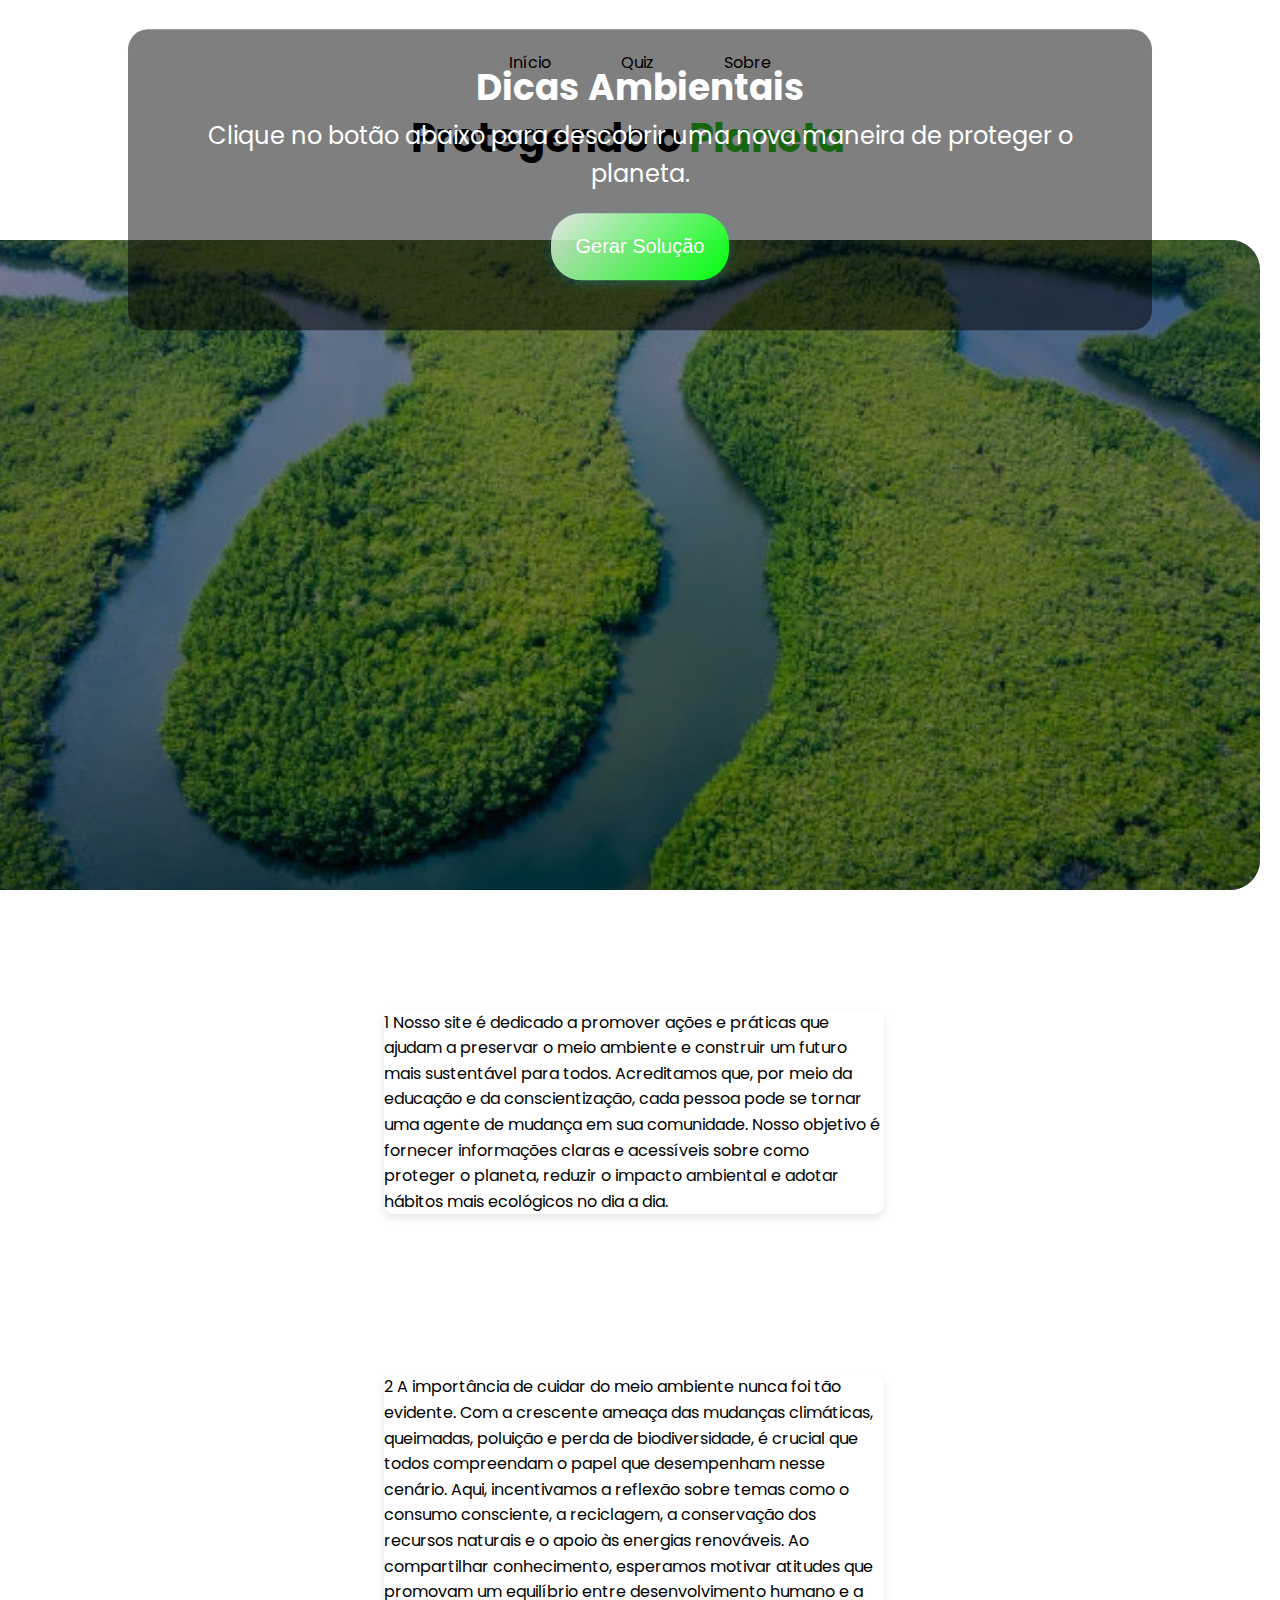
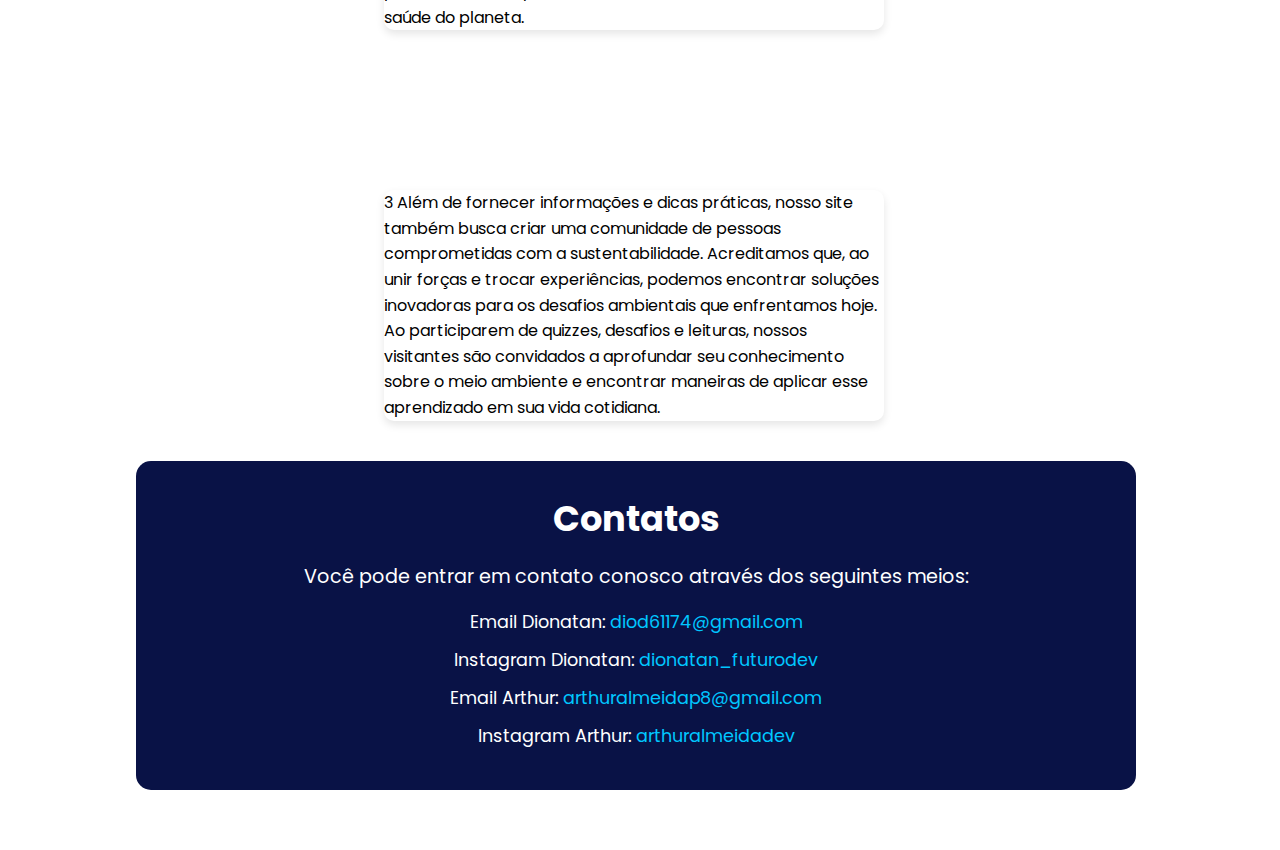
==== index.html @ a245bfe0 "1000 commit" ====
<!DOCTYPE html>
<html lang="pt-BR">
<head>
    <meta charset="UTF-8">
    <meta name="viewport" content="width=device-width, initial-scale=1.0">
    <title>Gerador - Ambientalismo</title>
    <link rel="preconnect" href="https://fonts.googleapis.com">
<link rel="preconnect" href="https://fonts.gstatic.com" crossorigin>
<link href="https://fonts.googleapis.com/css2?family=Poppins:ital,wght@0,100;0,200;0,300;0,400;0,500;0,600;0,700;0,800;0,900;1,100;1,200;1,300;1,400;1,500;1,600;1,700;1,800;1,900&display=swap" rel="stylesheet">
<link rel="preconnect" href="https://fonts.googleapis.com">
<link rel="preconnect" href="https://fonts.gstatic.com" crossorigin>
<link href="https://fonts.googleapis.com/css2?family=Montserrat:ital,wght@0,100..900;1,100..900&display=swap" rel="stylesheet">    
<link rel="stylesheet" href="styles.css">
    
</head>
<body>
   
   
 

    <header>

    

        <nav class="navbar">
            <ul class="nav-list">
                <li><a href="#" class="nav-link" data-target="home">Início</a></li>
                <li><a href="#" class="nav-link" data-target="quiz">Quiz</a></li> <!-- Corrigido para "quiz" -->
                <li><a href="#" class="nav-link" id="about-link" data-target="about">Sobre</a></li>
            </ul>
        </nav>
        
        <div class="header-content">
            <h1>Protegendo o <span class="destaque">Planeta</span></h1>
            <p>
              
            </p>
        </div>
    </header>

    <main>
       
        <div class="img1">
            <img src="assets/vista-aerea-do-rio-amazonas-o-rio-mais-extenso-do-mundo.webp" alt="">
        </div>

        <section id="tip-generator" class="section">
            <div class="container">
                <h2>Dicas Ambientais</h2>
                <p>Clique no botão abaixo para descobrir uma nova maneira de proteger o planeta.</p>
                <button id="generate-tip">Gerar Solução</button>
                <p id="tip"></p>
               
                
            </div>
        </section>
        

        <div class="tex-1">
            <p>
              1  Nosso site é dedicado a promover ações e práticas que ajudam a preservar o meio ambiente e construir um futuro mais sustentável para todos. Acreditamos que, por meio da educação e da conscientização, cada pessoa pode se tornar uma agente de mudança em sua comunidade. Nosso objetivo é fornecer informações claras e acessíveis sobre como proteger o planeta, reduzir o impacto ambiental e adotar hábitos mais ecológicos no dia a dia.
            </p>
        </div>

        <div class="tex-2">
            <p>
              2  A importância de cuidar do meio ambiente nunca foi tão evidente. Com a crescente ameaça das mudanças climáticas, queimadas, poluição e perda de biodiversidade, é crucial que todos compreendam o papel que desempenham nesse cenário. Aqui, incentivamos a reflexão sobre temas como o consumo consciente, a reciclagem, a conservação dos recursos naturais e o apoio às energias renováveis. Ao compartilhar conhecimento, esperamos motivar atitudes que promovam um equilíbrio entre desenvolvimento humano e a saúde do planeta.
            </p>
        </div>

        <div class="tex-3">
            <p>
              3  Além de fornecer informações e dicas práticas, nosso site também busca criar uma comunidade de pessoas comprometidas com a sustentabilidade. Acreditamos que, ao unir forças e trocar experiências, podemos encontrar soluções inovadoras para os desafios ambientais que enfrentamos hoje. Ao participarem de quizzes, desafios e leituras, nossos visitantes são convidados a aprofundar seu conhecimento sobre o meio ambiente e encontrar maneiras de aplicar esse aprendizado em sua vida cotidiana.
            </p>
        </div>

        <div class="tex-4">
            <p></p>
        </div>

        <section id="contact" class="section">
            <div class="container">
                <h2>Contatos</h2>
                <p>Você pode entrar em contato conosco através dos seguintes meios:</p>
                <ul class="contact-list">
                    <li>Email Dionatan: <a href="mailto:diod61174@gmail.com">diod61174@gmail.com</a></li>
                    <li>Instagram Dionatan: <a href="https://www.instagram.com/dionatan_futurodev" target="_blank">dionatan_futurodev</a></li>
                    <li>Email Arthur: <a href="mailto:arthuralmeidap8@gmail.com">arthuralmeidap8@gmail.com</a></li>
                    <li>Instagram Arthur: <a href="https://www.instagram.com/arthuralmeidadev" target="_blank">arthuralmeidadev</a></li>
                </ul>
            </div>
        </section>
    </main>

    <footer>
        
    </footer>

    <script src="script.js"></script>
</body>
</html>
---- styles.css ----
/* Reset básico */
* {
    margin: 0;
    padding: 0;
    box-sizing: border-box;
}

html {
    scroll-behavior: smooth;
}

body {
    font-family: 'Poppins', sans-serif;
    background-color: white;
    color: #000000;
    min-height: 100vh;
    display: flex;
    flex-direction: column;
    align-items: center;
    padding: 20px;
    line-height: 1.6;
}

/* Cabeçalho */
header {
    width: 100%;
    text-align: center;
    padding: 30px;
    border-radius: 15px;
    margin-bottom: 30px;
    animation: fadeIn 1s ease-in-out;
}

.destaque {
    color: rgb(46, 204, 31); /* Muda a cor da palavra para verde */
}

header h1 {
    font-size: 2.5em; /* Tamanho ajustado para melhor hierarquia */
    color: inherit;
    margin-bottom: 10px;
    font-weight: bold;
}

header p {
    font-size: 1.2em; /* Leve aumento no tamanho da fonte */
    width: 450px;
    margin: 0 auto;
    color: inherit;
}

/* Menu de navegação */
nav ul {
    list-style: none;
    display: flex;
    justify-content: center;
    padding: 0;
    margin-bottom: 30px;
}

nav ul li {
    margin: 0 15px; /* Ajustar o espaçamento entre os itens */
    transition: transform 0.3s ease; /* Transição suave para o movimento */
}

nav ul li:hover {
    transform: translateY(-5px); /* Move o item 5px para cima ao passar o mouse */
}

nav ul li a {
    text-decoration: none;
    color: inherit;
    font-size: 16px;
    padding: 10px 20px;
    border-radius: 25px;
    transition: background 0.3s ease, color 0.3s ease; /* Transição suave para cor de fundo e texto */
}

nav ul li a:hover {
    background-color: rgba(255, 255, 255, 0.3);
    color: #000; /* Melhor contraste no hover */
}

/* Seção de dicas */
main {
    max-width: 800px;
    width: 100%;
    margin: 0 auto;
}

.header-content h1 {
    position: relative;
    top: 1%;
    left: -1%;
}

#tip-generator {
    position: absolute; /* Posiciona o gerador de dicas sobre a imagem */
    z-index: 2; /* Certifica-se de que esteja acima da imagem */
    top: 55%; /* Ajuste conforme necessário */
    left: 909px; /* Alinha horizontalmente com a transformação */
    transform: translate(-50%, -50%); /* Centraliza perfeitamente o conteúdo */
    text-align: center;
    padding: 30px;
    border-radius: 20px;
    font-size: 24px;
    width: 500px;
    color: rgb(255, 255, 255);
    background-color: rgba(0, 0, 0, 0.5); /* Preto com 50% de transparência */
}


#generate-tip {
    background: linear-gradient(135deg, #ffffffcb, #00ff0d); /* Gradiente sutil */
    color: #ffffff;
    border: none;
    padding: 22px 25px;
    font-size: 20px;
    cursor: pointer;
    border-radius: 30px;
    transition: background 0.3s ease, transform 0.2s ease;
    box-shadow: 0 4px 12px rgba(0, 198, 255, 0.2);
    outline: none;
    margin-top: 20px;
}

#generate-tip:hover {
    background: linear-gradient(135deg, #ffffff, #00ff0d); /* Alterar gradiente no hover */
    transform: scale(1.02);
    box-shadow: 0 6px 16px rgba(0, 198, 255, 0.3);
}

#generate-tip:active {
    transform: scale(0.98);
}

#tip {
    margin-top: 20px;
    font-size: 1.4em;
    color: inherit;
    font-style: italic;
}

/* Seção Sobre Nós */
#about {
    border-radius: 15px;
    padding: 30px;
    text-align: center;
    backdrop-filter: blur(6px);
    margin-top: 40px;
    animation: fadeIn 2s ease-in-out;
    width: 90%;
    max-width: 800px;
}

#about h2 {
    font-size: 2.2em; /* Tamanho ajustado para melhor hierarquia */
    color: inherit;
    margin-bottom: 15px;
}

#about p {
    font-size: 1.2em; /* Leve aumento no tamanho da fonte */
    color: inherit;
}

/* Seção Contatos */
#contact {
    border-radius: 15px;
    padding: 30px;
    text-align: center;
    backdrop-filter: blur(6px);
    margin-top: 40px;
    animation: fadeIn 2s ease-in-out;
    width: 1300px;
    max-width: 1000px;
    position: relative;
    left: -13%;
    background-color: #091246;
    color: white;
}

#contact h2 {
    font-size: 2.2em; /* Tamanho ajustado para melhor hierarquia */
    color: inherit;
    margin-bottom: 15px;
}

#contact p {
    font-size: 1.2em; /* Leve aumento no tamanho da fonte */
    color: inherit;
    margin-bottom: 15px;
}

#contact ul {
    list-style: none;
    padding: 0;
}

#contact ul li {
    font-size: 1.1em; /* Ajustado para melhor legibilidade */
    margin-bottom: 10px;
}

#contact a {
    color: #00c6ff;
    text-decoration: none;
}

#contact a:hover {
    text-decoration: underline;
}

#scroll-to-contact {
    background: linear-gradient(135deg, #ffffff, #00ff0d); /* Gradiente sutil */
    color: #ffffff;
    border: none;
    padding: 12px 25px;
    font-size: 16px;
    cursor: pointer;
    border-radius: 30px;
    transition: background 0.3s ease, transform 0.1s ease;
    box-shadow: 0 4px 12px rgba(0, 198, 255, 0.2);
    outline: none;
    margin-top: 20px;
}

#scroll-to-contact:hover {
    background: linear-gradient(135deg, #ffffff, #81c784);
    transform: scale(1.02);
    box-shadow: 0 6px 16px rgba(0, 198, 255, 0.3);
}

#scroll-to-contact:active {
    transform: scale(0.98);
}

footer {
    text-align: center;
    margin-top: 40px;
    font-size: 14px;
    color: #ffffff;
}

/* Animação de fade-in */
@keyframes fadeIn {
    from {
        opacity: 0;
        transform: translateY(10px);
    }
    to {
        opacity: 1;
        transform: translateY(0);
    }
}

/* Animação de Slide In */
@keyframes slideIn {
    from {
        transform: translateY(50px);
        opacity: 0;
    }
    to {
        transform: translateY(0);
        opacity: 0.7;
    }
}

.img1 {
    background-color: #000; /* Fundo preto por trás da imagem */
    position: relative; /* Necessário para que o ::after funcione corretamente */
    width: 1300px;
    height: 650px; /* Define a altura do contêiner para corresponder à imagem */
    left: -35%;
    border-radius: 30px;
}

.img1::after {
    z-index: 1; /* Define que o ::after estará acima da imagem */
    content: '';
    position: relative; /* Permite o posicionamento do ::after */
    top: 0;
    left: 0;
    right: 0;
    bottom: 0;
    background-color: rgba(0, 0, 0, 0.5); /* Adiciona um overlay com opacidade para escurecer a imagem */
    pointer-events: none; /* Evita que o overlay bloqueie interações */
    border-radius: 30px;
}

.img1 > img {
    z-index: 0; /* A imagem ficará atrás do conteúdo posicionado acima */
    width: 100%;
    height: 100%;
    object-fit: cover; /* Garante que a imagem preencha o contêiner sem distorcer */
    position: absolute; /* Para manter a imagem posicionada corretamente */
    top: 0;
    left: 0;
    background-color: #000;
    opacity: .57; /* Controla a opacidade da imagem */
    transition: background .3s, border-radius .3s, opacity .3s;
    border-radius: 30px;
}




.tex-1, .tex-2, .tex-3 {
    width: 100%;
    max-width: 500px;
    box-shadow: 0px 4px 8px rgba(0, 0, 0, 0.1); /* Adiciona a sombra */
    border-radius: 10px; /* Arredonda as bordas */
    transition: transform 0.3s ease; /* Adiciona uma transição suave ao redimensionamento */
    margin-top: 20px;
}

.tex-1 {
    margin-left: 18%;
    margin-top: 15%;
}

.tex-2 {
    margin-left: 18%;
    margin-top: 20%;
}

.tex-3 {
    margin-left: 18%;
    margin-top: 20%;
}

/* Animação ao passar o mouse */
.tex-1:hover, .tex-2:hover, .tex-3:hover {
    transform: scale(1.1); /* Aumenta o tamanho para 110% quando o mouse estiver sobre a div */
}

/* Logo */
.logo-png {
    position: absolute;
    top: 20px;
    left: 20px;
}

.logo-png img {
    width: 90px;
    cursor: pointer;
}

.logo-h1 {
    position: absolute;
    top: 20px;
    left: 120px;
}

.entrar-registrar {
    display: flex;
    position: absolute;
    top: 20px;
    right: 20px;
}

.Entrar, #Entrar, #Registrar {
    border: none;
    border-radius: 10px;
    padding: 0.5rem;
    width: 100px;
    cursor: pointer;
    transition: 0.5s ease-in-out;
    color: white;
}

#Entrar {
    background-color: #25e20c; 
}

#Entrar:hover {
    background-color: #00ff40; 
}

#Registrar {
    background-color: rgb(37, 226, 12);
}

#Registrar:hover {
    background-color: #00ff40; 
}

/* Media Queries */

@media screen and (max-width: 1279px) {

    #tip-generator {
        position: absolute; /* Posiciona o gerador de dicas sobre a imagem */
        z-index: 2; /* Certifica-se de que esteja acima da imagem */
        top: 65%; /* Centraliza verticalmente */
        left: 50%; /* Centraliza horizontalmente */
        transform: translate(-50%, -50%); /* Centraliza perfeitamente o conteúdo */
        text-align: center;
        padding: 30px;
        border-radius: 20px;
        font-size: 24px;
        width: 500px;
        color: rgb(255, 255, 255);
    }

}

@media screen and (max-width: 1440px) {
    #tip-generator {
        font-size: 1.5em;
        width: 80%;
        left: 50%;
        top: 20%;
    }
}


/* Para dispositivos com largura de até 1024px */
@media screen and (max-width: 1024px) {
    header h1 {
        font-size: 2.2em;
    }

    header p {
        font-size: 1em;
        width: 80%;
    }

    .header-content h1 {
        left: -1%;
    }

    #tip-generator {
        font-size: 1.5em;
        width: 80%;
        left: -2%;
        top: 20%;
    }

    #about, #contact {
        width: 90%;
    }

    .img1 > img {
        max-width: 800px;
    }

    .tex-1, .tex-2, .tex-3 {
        width: 100%;
        max-width: 500px;
        box-shadow: 0px 4px 8px rgba(0, 0, 0, 0.1); /* Adiciona a sombra */
        border-radius: 10px; /* Arredonda as bordas */
        transition: transform 0.3s ease; /* Adiciona uma transição suave ao redimensionamento */
        margin-top: 20px;
    }
    
    .tex-1 {
        margin-left: 20%;
        margin-top: 5%;
    }
    
    .tex-2 {
        margin-left: 20%;
        margin-top: 20%;
    }
    
    .tex-3 {
        margin-left: 20%;
        margin-top: 20%;
    }
}

/* Para dispositivos com largura de até 768px */
@media screen and (max-width: 768px) {
    header h1 {
        font-size: 1.8em;
    }

    header p {
        font-size: 0.9em;
        width: 90%;
    }

    #tip-generator {
        font-size: 1.4em;
        width: 90%;
        left: 5%;
        top: 15%;
    }

    #contact {
        width: 90%;
    }

    .img1 > img {
        max-width: 600px;
    }

    .tex-1, .tex-2, .tex-3 {
        width: 90%;
        max-width: 300px;
    }

    .logo-png, .logo-h1, .entrar-registrar {
        top: 10px;
        left: 10px;
        right: 10px;
    }
}

/* Para dispositivos com largura de até 480px */
@media screen and (max-width: 480px) {
    header {
        position: relative;
        left: 25%;
    }
    
    header h1 {
        font-size: 1.6em;
    }

    header p {
        font-size: 0.8em;
        width: 100%;
    }

    #tip-generator {
        font-size: 1.0em;
        width: 100%;
        left: 68%;
        top: 90%;
    }

    .tex-1 {
        margin-left: 25%;
        margin-top: 5%;
    }
    
    .tex-2 {
        margin-left: 25%;
        margin-top: 20%;
    }
    
    .tex-3 {
        margin-left: 25%;
        margin-top: 20%;
    }

    #contact {
        position: relative;
        left: 15%;
        width: 90%;
    }

    .img1 {
        background-color: #000; /* Fundo preto por trás da imagem */
        position: relative; /* Necessário para que o ::after funcione corretamente */
        width: 10000px;
        height: 350px; /* Define a altura do contêiner para corresponder à imagem */
        left: -8%;
    }
    
    .img1::after {
        z-index: 1; /* Define que o ::after estará acima da imagem */
        content: '';
        position: relative; /* Permite o posicionamento do ::after */
        top: 0;
        left: 0;
        right: 0;
        bottom: 0;
        background-color: rgba(0, 0, 0, 0.5); /* Adiciona um overlay com opacidade para escurecer a imagem */
        pointer-events: none; /* Evita que o overlay bloqueie interações */
    }
    
    .img1 > img {
        z-index: 0; /* A imagem ficará atrás do conteúdo posicionado acima */
        width: 1350%;
        height: 100%;
        object-fit: cover; /* Garante que a imagem preencha o contêiner sem distorcer */
        position: absolute; /* Para manter a imagem posicionada corretamente */
        top: 0;
        left: 0;
        background-color: #000;
        opacity: .57; /* Controla a opacidade da imagem */
        transition: background .3s, border-radius .3s, opacity .3s;
    }

    #contact {
        width: 100%;
    }

    .img1 > img {
        max-width: 400px;
    }

    .tex-1, .tex-2, .tex-3 {
        width: 100%;
        max-width: 250px;
    }

    .logo-png img {
        width: 60px;
    }

    .logo-h1 {
        left: 80px;
    }

    .entrar-registrar {
        width: 50px;
    }
}


@media screen and (max-width: 320px) {
    .img1 > img {
        z-index: 0; /* A imagem ficará atrás do conteúdo posicionado acima */
        width: 130%; /* Faz com que a imagem preencha 100% da largura do contêiner */
        height: 100%;
        object-fit: cover; /* Garante que a imagem preencha o contêiner sem distorcer */
        position: absolute; /* Para manter a imagem posicionada corretamente */
        top: 0;
        left: -5;
        background-color: #000;
        opacity: .57; /* Controla a opacidade da imagem */
        transition: background .3s, border-radius .3s, opacity .3s;
    }

    .img1 {
        background-color: #000; /* Fundo preto por trás da imagem */
        position: relative; /* Necessário para que o ::after funcione corretamente */
        width: 145%; /* Faz com que o contêiner da imagem preencha 100% da largura da tela */
        height: 350px; /* Define a altura do contêiner */
        left: -5; /* Certifica-se de que o contêiner esteja centralizado */
    }

header {
    left: 14%;
}

#tip-generator {
    font-size: 1.0em;
    width: 80%;
    left: 60%;
    top: 90%;
}

.tex-1 {
    margin-left: 20%;
    margin-top: 5%;
}

.tex-2 {
    margin-left: 20%;
    margin-top: 20%;
}

.tex-3 {
    margin-left: 20%;
    margin-top: 20%;
}

}
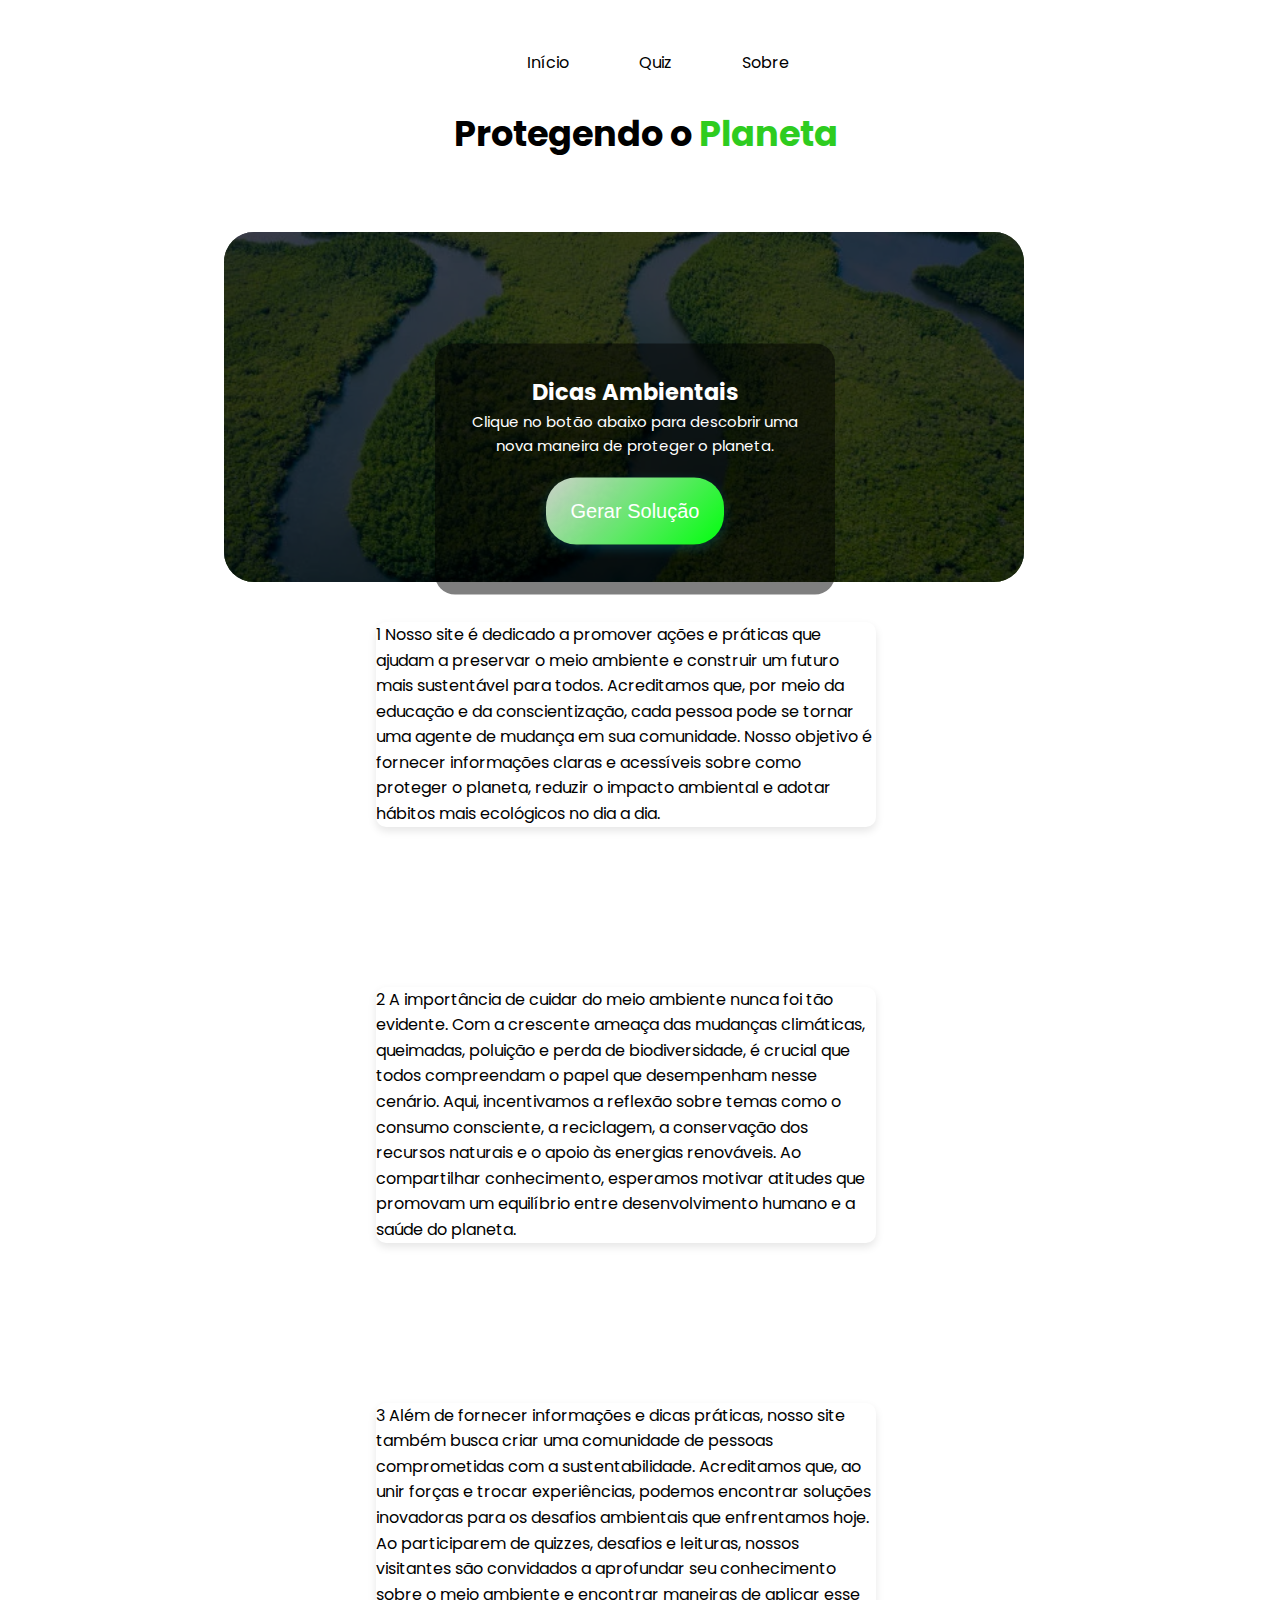
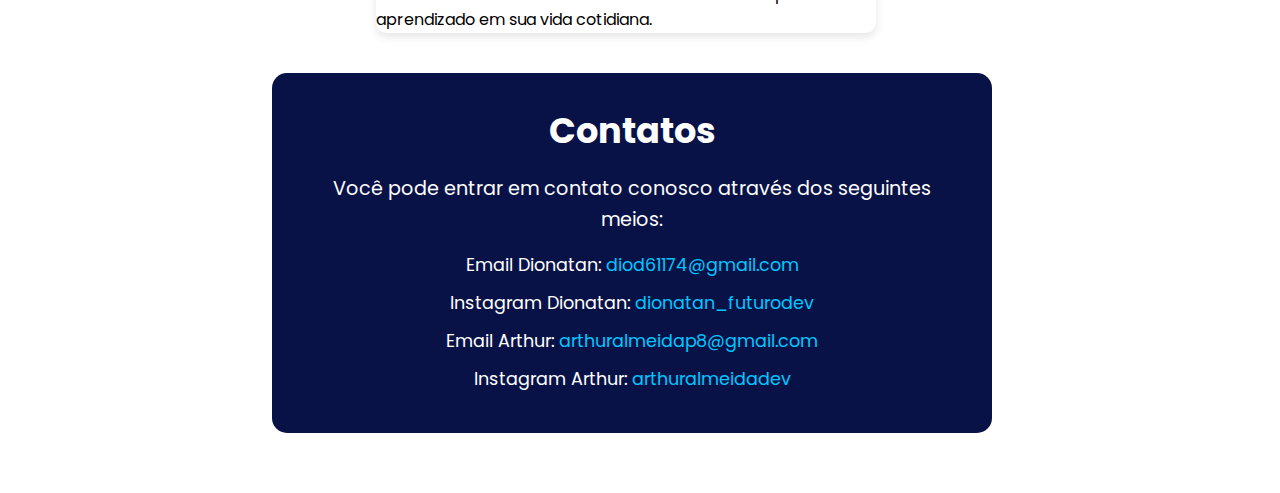
==== commit 8b2c2fd8: "dahgdsagcascasca" ====
--- a/index.html
+++ b/index.html
@@ -6,6 +6,7 @@
     <title>Gerador - Ambientalismo</title>
     <link rel="preconnect" href="https://fonts.googleapis.com">
 <link rel="preconnect" href="https://fonts.gstatic.com" crossorigin>
+<link rel="shortcut icon" href="https://www.remove.bg/pt-br/upload" type="image/x-icon">
 <link href="https://fonts.googleapis.com/css2?family=Poppins:ital,wght@0,100;0,200;0,300;0,400;0,500;0,600;0,700;0,800;0,900;1,100;1,200;1,300;1,400;1,500;1,600;1,700;1,800;1,900&display=swap" rel="stylesheet">
 <link rel="preconnect" href="https://fonts.googleapis.com">
 <link rel="preconnect" href="https://fonts.gstatic.com" crossorigin>
--- a/styles.css
+++ b/styles.css
@@ -23,6 +23,13 @@
     line-height: 1.6;
 }
 
+.navbar {
+    position: relative;
+    left: -1%;
+}
+
+
+
 /* Cabeçalho */
 header {
     width: 100%;
@@ -99,8 +106,8 @@
 #tip-generator {
     position: absolute; /* Posiciona o gerador de dicas sobre a imagem */
     z-index: 2; /* Certifica-se de que esteja acima da imagem */
-    top: 55%; /* Ajuste conforme necessário */
-    left: 909px; /* Alinha horizontalmente com a transformação */
+    margin-top: 5%; /* Ajuste conforme necessário */
+    margin-left: -5px; /* Alinha horizontalmente com a transformação */
     transform: translate(-50%, -50%); /* Centraliza perfeitamente o conteúdo */
     text-align: center;
     padding: 30px;
@@ -174,10 +181,10 @@
     backdrop-filter: blur(6px);
     margin-top: 40px;
     animation: fadeIn 2s ease-in-out;
-    width: 1300px;
+    width: 1200px;
     max-width: 1000px;
     position: relative;
-    left: -13%;
+    margin-left: -1%;
     background-color: #091246;
     color: white;
 }
@@ -273,7 +280,7 @@
     position: relative; /* Necessário para que o ::after funcione corretamente */
     width: 1300px;
     height: 650px; /* Define a altura do contêiner para corresponder à imagem */
-    left: -35%;
+    margin-left: -2%;
     border-radius: 30px;
 }
 
@@ -304,8 +311,10 @@
     border-radius: 30px;
 }
 
-
-
+.header-content {
+    position: relative;
+    left: -1%;
+}
 
 .tex-1, .tex-2, .tex-3 {
     width: 100%;
@@ -317,17 +326,20 @@
 }
 
 .tex-1 {
-    margin-left: 18%;
+    position: relative;
     margin-top: 15%;
+    left: -2%;
 }
 
 .tex-2 {
-    margin-left: 18%;
+    position: relative;
+    left: -2%;
     margin-top: 20%;
 }
 
 .tex-3 {
-    margin-left: 18%;
+    position: relative;
+    left: -2%;
     margin-top: 20%;
 }
 
@@ -336,23 +348,7 @@
     transform: scale(1.1); /* Aumenta o tamanho para 110% quando o mouse estiver sobre a div */
 }
 
-/* Logo */
-.logo-png {
-    position: absolute;
-    top: 20px;
-    left: 20px;
-}
-
-.logo-png img {
-    width: 90px;
-    cursor: pointer;
-}
-
-.logo-h1 {
-    position: absolute;
-    top: 20px;
-    left: 120px;
-}
+
 
 .entrar-registrar {
     display: flex;
@@ -389,36 +385,600 @@
 
 /* Media Queries */
 
-@media screen and (max-width: 1279px) {
-
+@media screen and (max-width: 2560px) {
+    .nav-list {
+        position: relative;
+        left: 3%;
+      }
+    
+      .header-content h1 {
+        position: relative;
+        left: 3%;
+      }
+    
+      #tip-generator {
+        position: absolute;
+        left: 52%;
+        top: 34%;
+        font-size: 1.0rem;
+        width: 350px;
+      }
+    
+      .tex-1, .tex-2, .tex-3 {
+        width: 100%;
+        max-width: 500px;
+        box-shadow: 0px 4px 8px rgba(0, 0, 0, 0.1);
+        border-radius: 10px;
+        transition: transform 0.3s ease;
+        margin-top: 20px;
+      }
+    
+      .tex-1 {
+        margin-left: 25%;
+        margin-top: 5%;
+      }
+    
+      .tex-2 {
+        margin-left: 25%;
+        margin-top: 20%;
+      }
+    
+      .tex-3 {
+        margin-left: 25%;
+        margin-top: 20%;
+      }
+    
+      .img1 {
+        background-color: #000;
+        position: relative;
+        width: 88%;
+        height: 350px;
+        left: 12%;
+      }
+    
+      .img1::after {
+        z-index: 1;
+        content: '';
+        position: absolute;
+        top: 0;
+        left: 0;
+        right: 0;
+        bottom: 0;
+        background-color: rgba(0, 0, 0, 0.5);
+        pointer-events: none;
+      }
+    
+      .img1 > img {
+        z-index: 0;
+        width: 100%;
+        height: 100%;
+        object-fit: cover;
+        position: absolute;
+        top: 0;
+        left: 0;
+        opacity: 0.57;
+        transition: background 0.3s, border-radius 0.3s, opacity 0.3s;
+      }
+    
+      #contact {
+        border-radius: 15px;
+        padding: 30px;
+        text-align: center;
+        backdrop-filter: blur(6px);
+        margin-top: 40px;
+        animation: fadeIn 2s ease-in-out;
+        width: 520px;
+        max-width: 1000px;
+        position: relative;
+        left: 24%;
+        background-color: #091246;
+        color: white;
+      }
+}
+
+
+
+
+
+@media screen and (max-width: 1600px) {
+    .nav-list {
+      position: relative;
+      left: 3%;
+    }
+  
+    .header-content h1 {
+      position: relative;
+      left: 3%;
+    }
+  
     #tip-generator {
-        position: absolute; /* Posiciona o gerador de dicas sobre a imagem */
-        z-index: 2; /* Certifica-se de que esteja acima da imagem */
-        top: 65%; /* Centraliza verticalmente */
-        left: 50%; /* Centraliza horizontalmente */
-        transform: translate(-50%, -50%); /* Centraliza perfeitamente o conteúdo */
-        text-align: center;
-        padding: 30px;
-        border-radius: 20px;
-        font-size: 24px;
-        width: 500px;
-        color: rgb(255, 255, 255);
-    }
-
+      position: absolute;
+      left: 47%;
+      top: 30%;
+      font-size: 1.0rem;
+      width: 350px;
+    }
+  
+    .tex-1, .tex-2, .tex-3 {
+      width: 100%;
+      max-width: 500px;
+      box-shadow: 0px 4px 8px rgba(0, 0, 0, 0.1);
+      border-radius: 10px;
+      transition: transform 0.3s ease;
+      margin-top: 20px;
+    }
+  
+    .tex-1 {
+      margin-left: 28%;
+      margin-top: 5%;
+    }
+  
+    .tex-2 {
+      margin-left: 28%;
+      margin-top: 20%;
+    }
+  
+    .tex-3 {
+      margin-left: 28%;
+      margin-top: 20%;
+    }
+  
+    .img1 {
+      background-color: #000;
+      position: relative;
+      width: 88%;
+      height: 350px;
+      left: 4%;
+    }
+  
+    .img1::after {
+      z-index: 1;
+      content: '';
+      position: absolute;
+      top: 0;
+      left: 0;
+      right: 0;
+      bottom: 0;
+      background-color: rgba(0, 0, 0, 0.5);
+      pointer-events: none;
+    }
+  
+    .img1 > img {
+      z-index: 0;
+      width: 120%;
+      height: 100%;
+      object-fit: cover;
+      position: absolute;
+      top: 0;
+      left: 0;
+      opacity: 0.57;
+      transition: background 0.3s, border-radius 0.3s, opacity 0.3s;
+    }
+  
+    #contact {
+      border-radius: 15px;
+      padding: 30px;
+      text-align: center;
+      backdrop-filter: blur(6px);
+      margin-top: 40px;
+      animation: fadeIn 2s ease-in-out;
+      width: 500px;
+      max-width: 1000px;
+      position: relative;
+      left: 13%;
+      background-color: #091246;
+      color: white;
+    }
 }
 
 @media screen and (max-width: 1440px) {
-    #tip-generator {
-        font-size: 1.5em;
-        width: 80%;
-        left: 50%;
-        top: 20%;
-    }
-}
-
+    .nav-list {
+        margin-left: -1%;
+        }
+    
+        /* Ajuste para o header */
+        header h1 {
+            font-size: 2.2em;
+        }
+    
+        header p {
+            font-size: 1em;
+            width: 80%;
+        }
+    
+        .header-content h1 {
+            margin-left: -2%;
+        }
+    
+        /* Estilização do botão de dicas */
+        #tip-generator {
+            position: absolute; /* Posiciona o gerador de dicas sobre a imagem */
+            z-index: 2; /* Certifica-se de que esteja acima da imagem */
+            top: 13%; /* Ajuste conforme necessário */
+            left: 50%; /* Alinha horizontalmente com a transformação */
+            transform: translate(-50%, -50%); /* Centraliza perfeitamente o conteúdo */
+            text-align: center;
+            padding: 30px;
+            border-radius: 20px;
+            font-size: 15px;
+            width: 400px;
+            color: rgb(255, 255, 255);
+            background-color: rgba(0, 0, 0, 0.5); /* Preto com 50% de transparência */
+        }
+    
+        /* Ajustes de largura para outras seções */
+        #about, #contact {
+            width: 90%;
+            
+        }
+    
+        #contact {
+            left: 5%;
+        }
+    
+        /* Ajustes para o contêiner da imagem */
+        .img1 {
+            background-color: #000;
+            position: relative;
+            width: 100%; /* Use largura de 100% para ser responsivo */
+            height: 350px; /* Altura fixa */
+            left: 0;
+        }
+    
+        /* Overlay para escurecer a imagem */
+        .img1::after {
+            z-index: 1;
+            content: '';
+            position: absolute; /* Coloca o ::after em posição relativa ao contêiner pai */
+            top: 0;
+            left: 0;
+            right: 0;
+            bottom: 0;
+            background-color: rgba(0, 0, 0, 0.5); /* Adiciona um overlay */
+            pointer-events: none;
+        }
+    
+        /* Estilização da imagem */
+        .img1 > img {
+            z-index: 0;
+            width: 100%; /* Ajusta a imagem para ocupar 100% da largura do contêiner */
+            height: 100%; /* Ajusta a altura para preencher o contêiner */
+            object-fit: cover; /* Garante que a imagem preencha o contêiner sem distorção */
+            position: absolute;
+            top: 0;
+            left: 0;
+            background-color: #000;
+            opacity: 0.57; /* Controla a opacidade da imagem */
+            transition: background 0.3s, border-radius 0.3s, opacity 0.3s;
+        }
+    
+        .tex-1 {
+            position: relative;
+            left: -10%;
+            margin-top: 5%;
+        }
+        
+        .tex-2 {
+            position: relative;
+            left: -10%;
+            margin-top: 20%;
+        }
+        
+        .tex-3 {
+            position: relative;
+            left: -10%;
+            margin-top: 20%;
+        }
+}
+
+@media screen and (max-width: 1366px) {
+    .nav-list {
+        margin-left: -1%;
+        }
+    
+        /* Ajuste para o header */
+        header h1 {
+            font-size: 2.2em;
+        }
+    
+        header p {
+            font-size: 1em;
+            width: 80%;
+        }
+    
+        .header-content h1 {
+            margin-left: 5%;
+        }
+    
+        /* Estilização do botão de dicas */
+        #tip-generator {
+            position: absolute; /* Posiciona o gerador de dicas sobre a imagem */
+            z-index: 2; /* Certifica-se de que esteja acima da imagem */
+            top: 25%; /* Ajuste conforme necessário */
+            left: 50%; /* Alinha horizontalmente com a transformação */
+            transform: translate(-50%, -50%); /* Centraliza perfeitamente o conteúdo */
+            text-align: center;
+            padding: 30px;
+            border-radius: 20px;
+            font-size: 15px;
+            width: 400px;
+            color: rgb(255, 255, 255);
+            background-color: rgba(0, 0, 0, 0.5); /* Preto com 50% de transparência */
+        }
+    
+        /* Ajustes de largura para outras seções */
+        #about, #contact {
+            width: 90%;
+            
+        }
+    
+        #contact {
+            left: 5%;
+        }
+    
+        /* Ajustes para o contêiner da imagem */
+        .img1 {
+            background-color: #000;
+            position: relative;
+            width: 100%; /* Use largura de 100% para ser responsivo */
+            height: 350px; /* Altura fixa */
+            left: 0;
+        }
+    
+        /* Overlay para escurecer a imagem */
+        .img1::after {
+            z-index: 1;
+            content: '';
+            position: absolute; /* Coloca o ::after em posição relativa ao contêiner pai */
+            top: 0;
+            left: 0;
+            right: 0;
+            bottom: 0;
+            background-color: rgba(0, 0, 0, 0.5); /* Adiciona um overlay */
+            pointer-events: none;
+        }
+    
+        /* Estilização da imagem */
+        .img1 > img {
+            z-index: 0;
+            width: 100%; /* Ajusta a imagem para ocupar 100% da largura do contêiner */
+            height: 100%; /* Ajusta a altura para preencher o contêiner */
+            object-fit: cover; /* Garante que a imagem preencha o contêiner sem distorção */
+            position: absolute;
+            top: 0;
+            left: 0;
+            background-color: #000;
+            opacity: 0.57; /* Controla a opacidade da imagem */
+            transition: background 0.3s, border-radius 0.3s, opacity 0.3s;
+        }
+    
+        .tex-1 {
+            position: relative;
+            left: -1%;
+            margin-top: 5%;
+        }
+        
+        .tex-2 {
+            position: relative;
+            left: -1%;
+            margin-top: 20%;
+        }
+        
+        .tex-3 {
+            position: relative;
+            left: -1%;
+            margin-top: 20%;
+        }
+}
+
+@media screen and (max-width: 1280px) {
+    .nav-list {
+        left: 3%;
+        }
+    
+        /* Ajuste para o header */
+        header h1 {
+            font-size: 2.2em;
+        }
+    
+        header p {
+            font-size: 1em;
+            width: 80%;
+        }
+    
+        .header-content h1 {
+            left: -1%;
+        }
+    
+        /* Estilização do botão de dicas */
+        #tip-generator {
+            position: absolute; /* Posiciona o gerador de dicas sobre a imagem */
+            z-index: 2; /* Certifica-se de que esteja acima da imagem */
+            top: 45%; /* Ajuste conforme necessário */
+            left: 50%; /* Alinha horizontalmente com a transformação */
+            transform: translate(-50%, -50%); /* Centraliza perfeitamente o conteúdo */
+            text-align: center;
+            padding: 30px;
+            border-radius: 20px;
+            font-size: 15px;
+            width: 400px;
+            color: rgb(255, 255, 255);
+            background-color: rgba(0, 0, 0, 0.5); /* Preto com 50% de transparência */
+        }
+    
+        /* Ajustes de largura para outras seções */
+        #about, #contact {
+            width: 90%;
+            
+        }
+    
+        #contact {
+            left: 5%;
+        }
+    
+        /* Ajustes para o contêiner da imagem */
+        .img1 {
+            background-color: #000;
+            position: relative;
+            width: 100%; /* Use largura de 100% para ser responsivo */
+            height: 350px; /* Altura fixa */
+            left: 0;
+        }
+    
+        /* Overlay para escurecer a imagem */
+        .img1::after {
+            z-index: 1;
+            content: '';
+            position: absolute; /* Coloca o ::after em posição relativa ao contêiner pai */
+            top: 0;
+            left: 0;
+            right: 0;
+            bottom: 0;
+            background-color: rgba(0, 0, 0, 0.5); /* Adiciona um overlay */
+            pointer-events: none;
+        }
+    
+        /* Estilização da imagem */
+        .img1 > img {
+            z-index: 0;
+            width: 100%; /* Ajusta a imagem para ocupar 100% da largura do contêiner */
+            height: 100%; /* Ajusta a altura para preencher o contêiner */
+            object-fit: cover; /* Garante que a imagem preencha o contêiner sem distorção */
+            position: absolute;
+            top: 0;
+            left: 0;
+            background-color: #000;
+            opacity: 0.57; /* Controla a opacidade da imagem */
+            transition: background 0.3s, border-radius 0.3s, opacity 0.3s;
+        }
+    
+        .tex-1 {
+            margin-left: 18%;
+            margin-top: 5%;
+        }
+        
+        .tex-2 {
+            margin-left: 18%;
+            margin-top: 20%;
+        }
+        
+        .tex-3 {
+            margin-left: 18%;
+            margin-top: 20%;
+        }
+}
+
+
+
+@media screen and (max-width: 1120px) {
+    .nav-list {
+        left: 3%;
+        }
+    
+        /* Ajuste para o header */
+        header h1 {
+            font-size: 2.2em;
+        }
+    
+        header p {
+            font-size: 1em;
+            width: 80%;
+        }
+    
+        .header-content h1 {
+            left: -1%;
+        }
+    
+        /* Estilização do botão de dicas */
+        #tip-generator {
+            position: absolute; /* Posiciona o gerador de dicas sobre a imagem */
+            z-index: 2; /* Certifica-se de que esteja acima da imagem */
+            top: 25%; /* Ajuste conforme necessário */
+            left: 50%; /* Alinha horizontalmente com a transformação */
+            transform: translate(-50%, -50%); /* Centraliza perfeitamente o conteúdo */
+            text-align: center;
+            padding: 30px;
+            border-radius: 20px;
+            font-size: 15px;
+            width: 400px;
+            color: rgb(255, 255, 255);
+            background-color: rgba(0, 0, 0, 0.5); /* Preto com 50% de transparência */
+        }
+    
+        /* Ajustes de largura para outras seções */
+        #about, #contact {
+            width: 90%;
+            
+        }
+    
+        #contact {
+            position: absolute;
+            left: 5%;
+        }
+    
+        /* Ajustes para o contêiner da imagem */
+        .img1 {
+            background-color: #000;
+            position: relative;
+            width: 100%; /* Use largura de 100% para ser responsivo */
+            height: 350px; /* Altura fixa */
+            left: 0;
+        }
+    
+        /* Overlay para escurecer a imagem */
+        .img1::after {
+            z-index: 1;
+            content: '';
+            position: absolute; /* Coloca o ::after em posição relativa ao contêiner pai */
+            top: 0;
+            left: 0;
+            right: 0;
+            bottom: 0;
+            background-color: rgba(0, 0, 0, 0.5); /* Adiciona um overlay */
+            pointer-events: none;
+        }
+    
+        /* Estilização da imagem */
+        .img1 > img {
+            z-index: 0;
+            width: 100%; /* Ajusta a imagem para ocupar 100% da largura do contêiner */
+            height: 100%; /* Ajusta a altura para preencher o contêiner */
+            object-fit: cover; /* Garante que a imagem preencha o contêiner sem distorção */
+            position: absolute;
+            top: 0;
+            left: 0;
+            background-color: #000;
+            opacity: 0.57; /* Controla a opacidade da imagem */
+            transition: background 0.3s, border-radius 0.3s, opacity 0.3s;
+        }
+    
+        .tex-1 {
+            margin-left: 18%;
+            margin-top: 5%;
+        }
+        
+        .tex-2 {
+            margin-left: 18%;
+            margin-top: 20%;
+        }
+        
+        .tex-3 {
+            margin-left: 18%;
+            margin-top: 20%;
+        }
+    
+}
 
 /* Para dispositivos com largura de até 1024px */
 @media screen and (max-width: 1024px) {
+
+    .navbar {
+    position: relative;
+    top: 5%;
+    margin-left: -3%;
+    }
+
+    /* Ajuste para o header */
     header h1 {
         font-size: 2.2em;
     }
@@ -428,238 +988,592 @@
         width: 80%;
     }
 
-    .header-content h1 {
+    .header-content {
+        margin-top: -1%;
+        margin-left: 1%;
+    }
+
+    /* Estilização do botão de dicas */
+    #tip-generator {
+        width: 290px;
+        height: 330px;
+        position: absolute;
+        margin-top: 17%;
+        left: 49%;
+    }
+
+
+    .img1 {
+        background-color: #000;
+        position: relative;
+        width: 100%;
+        height: 480px;
         left: -1%;
-    }
-
-    #tip-generator {
-        font-size: 1.5em;
-        width: 80%;
-        left: -2%;
-        top: 20%;
-    }
-
-    #about, #contact {
-        width: 90%;
+        margin-top: -5%;
+    }
+
+    .img1::after {
+        z-index: 1;
+        content: '';
+        position: absolute;
+        top: 0;
+        left: 0;
+        right: 0;
+        bottom: 0;
+        background-color: rgba(0, 0, 0, 0.5);
+        pointer-events: none;
     }
 
     .img1 > img {
-        max-width: 800px;
+        z-index: 0;
+        width: 100%;
+        height: 100%;
+        object-fit: cover;
+        position: absolute;
+        top: 0;
+        left: 0;
+        opacity: 0.57;
+        transition: background 0.3s, border-radius 0.3s, opacity 0.3s;
     }
 
     .tex-1, .tex-2, .tex-3 {
-        width: 100%;
+        width: 70%;
         max-width: 500px;
         box-shadow: 0px 4px 8px rgba(0, 0, 0, 0.1); /* Adiciona a sombra */
         border-radius: 10px; /* Arredonda as bordas */
         transition: transform 0.3s ease; /* Adiciona uma transição suave ao redimensionamento */
         margin-top: 20px;
     }
-    
+
     .tex-1 {
-        margin-left: 20%;
+        position: relative;
+        margin-left: 18%;
         margin-top: 5%;
     }
-    
+
     .tex-2 {
-        margin-left: 20%;
-        margin-top: 20%;
-    }
-    
+        position: relative;
+        margin-left: 18%;
+        margin-top: 20%;
+    }
+
     .tex-3 {
-        margin-left: 20%;
-        margin-top: 20%;
-    }
-}
-
-/* Para dispositivos com largura de até 768px */
-@media screen and (max-width: 768px) {
-    header h1 {
-        font-size: 1.8em;
-    }
-
-    header p {
-        font-size: 0.9em;
-        width: 90%;
-    }
-
+        position: relative;
+        margin-left: 18%;
+        margin-top: 20%;
+    }
+
+    #contact {
+        width: 68%;
+        position: absolute;
+        margin-top: 20%;
+        left: 14%;
+    }
+
+}
+
+@media screen and (max-width: 500px) {
+
+}
+    
+
+@media screen and (max-width: 820px) {
     #tip-generator {
-        font-size: 1.4em;
-        width: 90%;
-        left: 5%;
-        top: 15%;
-    }
-
-    #contact {
-        width: 90%;
-    }
-
-    .img1 > img {
-        max-width: 600px;
-    }
-
-    .tex-1, .tex-2, .tex-3 {
-        width: 90%;
-        max-width: 300px;
-    }
-
-    .logo-png, .logo-h1, .entrar-registrar {
-        top: 10px;
-        left: 10px;
-        right: 10px;
-    }
-}
-
-/* Para dispositivos com largura de até 480px */
-@media screen and (max-width: 480px) {
-    header {
-        position: relative;
-        left: 25%;
-    }
-    
-    header h1 {
-        font-size: 1.6em;
-    }
-
-    header p {
-        font-size: 0.8em;
-        width: 100%;
-    }
-
-    #tip-generator {
-        font-size: 1.0em;
-        width: 100%;
-        left: 68%;
-        top: 90%;
-    }
-
-    .tex-1 {
-        margin-left: 25%;
-        margin-top: 5%;
-    }
-    
-    .tex-2 {
-        margin-left: 25%;
-        margin-top: 20%;
-    }
-    
-    .tex-3 {
-        margin-left: 25%;
-        margin-top: 20%;
-    }
-
-    #contact {
-        position: relative;
-        left: 15%;
-        width: 90%;
+        position: absolute;
+        left: 47%;
+        top: 24%;
+        font-size: 1.0rem;
+        width: 350px;
     }
 
     .img1 {
-        background-color: #000; /* Fundo preto por trás da imagem */
-        position: relative; /* Necessário para que o ::after funcione corretamente */
-        width: 10000px;
-        height: 350px; /* Define a altura do contêiner para corresponder à imagem */
-        left: -8%;
-    }
-    
+        background-color: #000;
+        position: relative;
+        width: 80%;
+        height: 350px;
+        left: 7%;
+    }
+
     .img1::after {
-        z-index: 1; /* Define que o ::after estará acima da imagem */
+        z-index: 1;
         content: '';
-        position: relative; /* Permite o posicionamento do ::after */
+        position: absolute;
         top: 0;
         left: 0;
         right: 0;
         bottom: 0;
-        background-color: rgba(0, 0, 0, 0.5); /* Adiciona um overlay com opacidade para escurecer a imagem */
-        pointer-events: none; /* Evita que o overlay bloqueie interações */
-    }
-    
+        background-color: rgba(0, 0, 0, 0.5);
+        pointer-events: none;
+    }
+
     .img1 > img {
-        z-index: 0; /* A imagem ficará atrás do conteúdo posicionado acima */
-        width: 1350%;
+        z-index: 0;
+        width: 100%;
         height: 100%;
-        object-fit: cover; /* Garante que a imagem preencha o contêiner sem distorcer */
-        position: absolute; /* Para manter a imagem posicionada corretamente */
-        top: 0;
-        left: 0;
+        object-fit: cover;
+        position: absolute;
+        top: 0;
+        left: 0;
+        opacity: 0.57;
+        transition: background 0.3s, border-radius 0.3s, opacity 0.3s;
+    }
+
+    .navbar {
+        position: relative;
+        left: -3%;
+    }
+
+    .header-content {
+        position: relative;
+        left: -2%;
+    }
+
+    #contact {
+        width: 71%;
+        position: absolute;
+        top: 100%;
+        left: 12%;
+    }
+
+    .tex-1 {
+        margin-left: 15%;
+        margin-top: 5%;
+    }
+
+    .tex-2 {
+        margin-left: 15%;
+        margin-top: 20%;
+    }
+
+    .tex-3 {
+        margin-left: 15%;
+        margin-top: 20%;
+    }
+}
+
+/* Para dispositivos com largura de até 768px */
+
+ 
+
+
+
+
+@media screen and (max-width: 720px) {
+    #tip-generator {
+        width: 290px;
+        height: 330px;
+        position: absolute;
+        margin-top: 1%;
+        left: 49%;
+    }
+
+
+    .img1 {
         background-color: #000;
-        opacity: .57; /* Controla a opacidade da imagem */
-        transition: background .3s, border-radius .3s, opacity .3s;
+        position: relative;
+        width: 100%;
+        height: 480px;
+        left: -1%;
+        margin-top: -10%;
+    }
+
+    .img1::after {
+        z-index: 1;
+        content: '';
+        position: absolute;
+        top: 0;
+        left: 0;
+        right: 0;
+        bottom: 0;
+        background-color: rgba(0, 0, 0, 0.5);
+        pointer-events: none;
+    }
+
+    .img1 > img {
+        z-index: 0;
+        width: 100%;
+        height: 100%;
+        object-fit: cover;
+        position: absolute;
+        top: 0;
+        left: 0;
+        opacity: 0.57;
+        transition: background 0.3s, border-radius 0.3s, opacity 0.3s;
+    }
+
+    .tex-1, .tex-2, .tex-3 {
+        width: 70%;
+        max-width: 500px;
+        box-shadow: 0px 4px 8px rgba(0, 0, 0, 0.1); /* Adiciona a sombra */
+        border-radius: 10px; /* Arredonda as bordas */
+        transition: transform 0.3s ease; /* Adiciona uma transição suave ao redimensionamento */
+        margin-top: 20px;
+    }
+
+    .tex-1 {
+        margin-left: 13%;
+        margin-top: 5%;
+    }
+
+    .tex-2 {
+        margin-left: 13%;
+        margin-top: 20%;
+    }
+
+    .tex-3 {
+        margin-left: 13%;
+        margin-top: 20%;
     }
 
     #contact {
-        width: 100%;
+        width: 68%;
+        position: absolute;
+        margin-top: 20%;
+        left: 14%;
+    }
+}
+
+@media screen and (max-width: 699px) {
+    #tip-generator {
+        width: 290px;
+        height: 270px;
+        position: absolute;
+        margin-top: 20%;
+        left: 49%;
+    }
+
+
+    .img1 {
+        background-color: #000;
+        position: relative;
+        width: 100%;
+        height: 350px;
+        left: -1%;
+        margin-top: -10%;
+    }
+
+    .img1::after {
+        z-index: 1;
+        content: '';
+        position: absolute;
+        top: 0;
+        left: 0;
+        right: 0;
+        bottom: 0;
+        background-color: rgba(0, 0, 0, 0.5);
+        pointer-events: none;
     }
 
     .img1 > img {
-        max-width: 400px;
+        z-index: 0;
+        width: 100%;
+        height: 100%;
+        object-fit: cover;
+        position: absolute;
+        top: 0;
+        left: 0;
+        opacity: 0.57;
+        transition: background 0.3s, border-radius 0.3s, opacity 0.3s;
     }
 
     .tex-1, .tex-2, .tex-3 {
-        width: 100%;
-        max-width: 250px;
-    }
-
-    .logo-png img {
-        width: 60px;
-    }
-
-    .logo-h1 {
-        left: 80px;
-    }
-
-    .entrar-registrar {
-        width: 50px;
-    }
-}
-
+        width: 70%;
+        max-width: 500px;
+        box-shadow: 0px 4px 8px rgba(0, 0, 0, 0.1); /* Adiciona a sombra */
+        border-radius: 10px; /* Arredonda as bordas */
+        transition: transform 0.3s ease; /* Adiciona uma transição suave ao redimensionamento */
+        margin-top: 20px;
+    }
+
+    .tex-1 {
+        margin-left: 13%;
+        margin-top: 5%;
+    }
+
+    .tex-2 {
+        margin-left: 13%;
+        margin-top: 20%;
+    }
+
+    .tex-3 {
+        margin-left: 13%;
+        margin-top: 20%;
+    }
+
+    #contact {
+        width: 71%;
+        position: absolute;
+        margin-top: 250%;
+        left: 12%;
+    }
+}
+
+@media screen and (max-width: 540px) {
+    #tip-generator {
+        width: 290px;
+        height: 270px;
+        position: absolute;
+        margin-top: 30%;
+        left: 49%;
+    }
+
+
+    .img1 {
+        background-color: #000;
+        position: relative;
+        width: 100%;
+        height: 350px;
+        left: -1%;
+        margin-top: -10%;
+    }
+
+    .img1::after {
+        z-index: 1;
+        content: '';
+        position: absolute;
+        top: 0;
+        left: 0;
+        right: 0;
+        bottom: 0;
+        background-color: rgba(0, 0, 0, 0.5);
+        pointer-events: none;
+    }
+
+    .img1 > img {
+        z-index: 0;
+        width: 100%;
+        height: 100%;
+        object-fit: cover;
+        position: absolute;
+        top: 0;
+        left: 0;
+        opacity: 0.57;
+        transition: background 0.3s, border-radius 0.3s, opacity 0.3s;
+    }
+
+    .tex-1, .tex-2, .tex-3 {
+        width: 70%;
+        max-width: 500px;
+        box-shadow: 0px 4px 8px rgba(0, 0, 0, 0.1); /* Adiciona a sombra */
+        border-radius: 10px; /* Arredonda as bordas */
+        transition: transform 0.3s ease; /* Adiciona uma transição suave ao redimensionamento */
+        margin-top: 20px;
+    }
+
+    .tex-1 {
+        margin-left: 13%;
+        margin-top: 5%;
+    }
+
+    .tex-2 {
+        margin-left: 13%;
+        margin-top: 20%;
+    }
+
+    .tex-3 {
+        margin-left: 13%;
+        margin-top: 20%;
+    }
+
+    #contact {
+        width: 71%;
+        position: absolute;
+        margin-top: 250%;
+        left: 12%;
+    }
+}
+
+@media screen and (max-width: 539px) {
+    #tip-generator {
+        width: 290px;
+        height: 270px;
+        position: absolute;
+        margin-top: 45%;
+        left: 49%;
+    }
+
+
+    .img1 {
+        background-color: #000;
+        position: relative;
+        width: 100%;
+        height: 350px;
+        left: -1%;
+        margin-top: -10%;
+    }
+
+    .img1::after {
+        z-index: 1;
+        content: '';
+        position: absolute;
+        top: 0;
+        left: 0;
+        right: 0;
+        bottom: 0;
+        background-color: rgba(0, 0, 0, 0.5);
+        pointer-events: none;
+    }
+
+    .img1 > img {
+        z-index: 0;
+        width: 100%;
+        height: 100%;
+        object-fit: cover;
+        position: absolute;
+        top: 0;
+        left: 0;
+        opacity: 0.57;
+        transition: background 0.3s, border-radius 0.3s, opacity 0.3s;
+    }
+
+    .tex-1, .tex-2, .tex-3 {
+        width: 70%;
+        max-width: 500px;
+        box-shadow: 0px 4px 8px rgba(0, 0, 0, 0.1); /* Adiciona a sombra */
+        border-radius: 10px; /* Arredonda as bordas */
+        transition: transform 0.3s ease; /* Adiciona uma transição suave ao redimensionamento */
+        margin-top: 20px;
+    }
+
+    .tex-1 {
+        margin-left: 13%;
+        margin-top: 5%;
+    }
+
+    .tex-2 {
+        margin-left: 13%;
+        margin-top: 20%;
+    }
+
+    .tex-3 {
+        margin-left: 13%;
+        margin-top: 20%;
+    }
+
+    #contact {
+        width: 71%;
+        position: absolute;
+        margin-top: 270%;
+        left: 10%;
+    }
+}
+
+@media screen and (max-width: 420px) {
+    #tip-generator {
+        width: 290px;
+        height: 430px;
+        position: absolute;
+        margin-top: 88%;
+        left: 49%;
+    }
+
+
+    .img1 {
+        background-color: #000;
+        position: relative;
+        width: 100%;
+        height: 480px;
+        left: -1%;
+        margin-top: -10%;
+    }
+
+    .img1::after {
+        z-index: 1;
+        content: '';
+        position: absolute;
+        top: 0;
+        left: 0;
+        right: 0;
+        bottom: 0;
+        background-color: rgba(0, 0, 0, 0.5);
+        pointer-events: none;
+    }
+
+    .img1 > img {
+        z-index: 0;
+        width: 100%;
+        height: 100%;
+        object-fit: cover;
+        position: absolute;
+        top: 0;
+        left: 0;
+        opacity: 0.57;
+        transition: background 0.3s, border-radius 0.3s, opacity 0.3s;
+    }
+
+    .tex-1, .tex-2, .tex-3 {
+        width: 70%;
+        max-width: 500px;
+        box-shadow: 0px 4px 8px rgba(0, 0, 0, 0.1); /* Adiciona a sombra */
+        border-radius: 10px; /* Arredonda as bordas */
+        transition: transform 0.3s ease; /* Adiciona uma transição suave ao redimensionamento */
+        margin-top: 20px;
+    }
+
+    .tex-1 {
+        margin-left: 13%;
+        margin-top: 5%;
+    }
+
+    .tex-2 {
+        margin-left: 13%;
+        margin-top: 20%;
+    }
+
+    .tex-3 {
+        margin-left: 13%;
+        margin-top: 20%;
+    }
+
+    #contact {
+        width: 71%;
+        position: absolute;
+        margin-top: 470%;
+        left: 10%;
+    }
+
+}
 
 @media screen and (max-width: 320px) {
+    #tip-generator {
+        width: 230px;
+        height: 550px;
+        position: absolute;
+        margin-top: 130%;
+        left: 49%;
+    }
+
+    .img1 {
+        background-color: #000;
+        position: relative;
+        width: 100%;
+        height: 550px;
+        left: -1%;
+        margin-top: -10%;
+    }
+
+    .img1::after {
+        z-index: 1;
+        content: '';
+        position: absolute;
+        top: 0;
+        left: 0;
+        right: 0;
+        bottom: 0;
+        background-color: rgba(0, 0, 0, 0.5);
+        pointer-events: none;
+    }
+
     .img1 > img {
-        z-index: 0; /* A imagem ficará atrás do conteúdo posicionado acima */
-        width: 130%; /* Faz com que a imagem preencha 100% da largura do contêiner */
+        z-index: 0;
+        width: 100%;
         height: 100%;
-        object-fit: cover; /* Garante que a imagem preencha o contêiner sem distorcer */
-        position: absolute; /* Para manter a imagem posicionada corretamente */
-        top: 0;
-        left: -5;
-        background-color: #000;
-        opacity: .57; /* Controla a opacidade da imagem */
-        transition: background .3s, border-radius .3s, opacity .3s;
-    }
-
-    .img1 {
-        background-color: #000; /* Fundo preto por trás da imagem */
-        position: relative; /* Necessário para que o ::after funcione corretamente */
-        width: 145%; /* Faz com que o contêiner da imagem preencha 100% da largura da tela */
-        height: 350px; /* Define a altura do contêiner */
-        left: -5; /* Certifica-se de que o contêiner esteja centralizado */
-    }
-
-header {
-    left: 14%;
-}
-
-#tip-generator {
-    font-size: 1.0em;
-    width: 80%;
-    left: 60%;
-    top: 90%;
-}
-
-.tex-1 {
-    margin-left: 20%;
-    margin-top: 5%;
-}
-
-.tex-2 {
-    margin-left: 20%;
-    margin-top: 20%;
-}
-
-.tex-3 {
-    margin-left: 20%;
-    margin-top: 20%;
-}
+        object-fit: cover;
+        position: absolute;
+        top: 0;
+        left: 0;
+        opacity: 0.57;
+        transition: background 0.3s, border-radius 0.3s, opacity 0.3s;
+    }
 
 }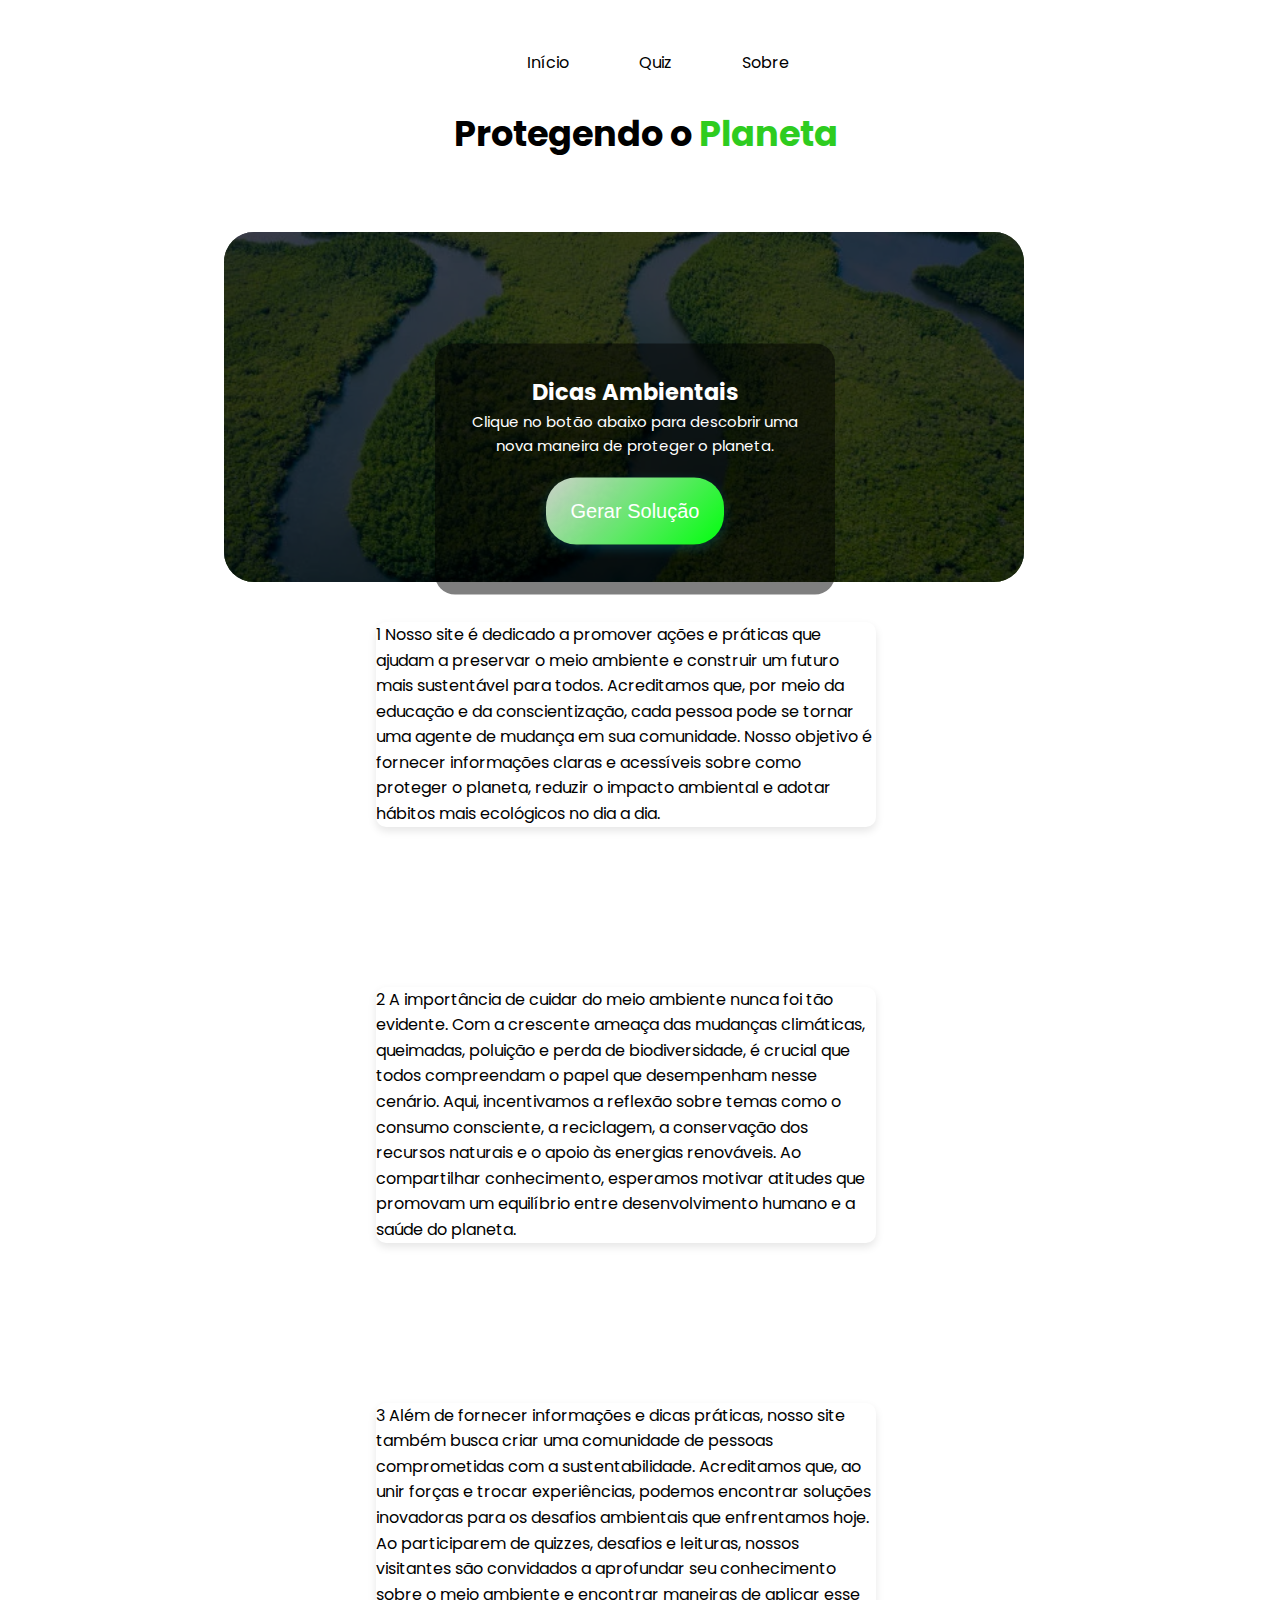
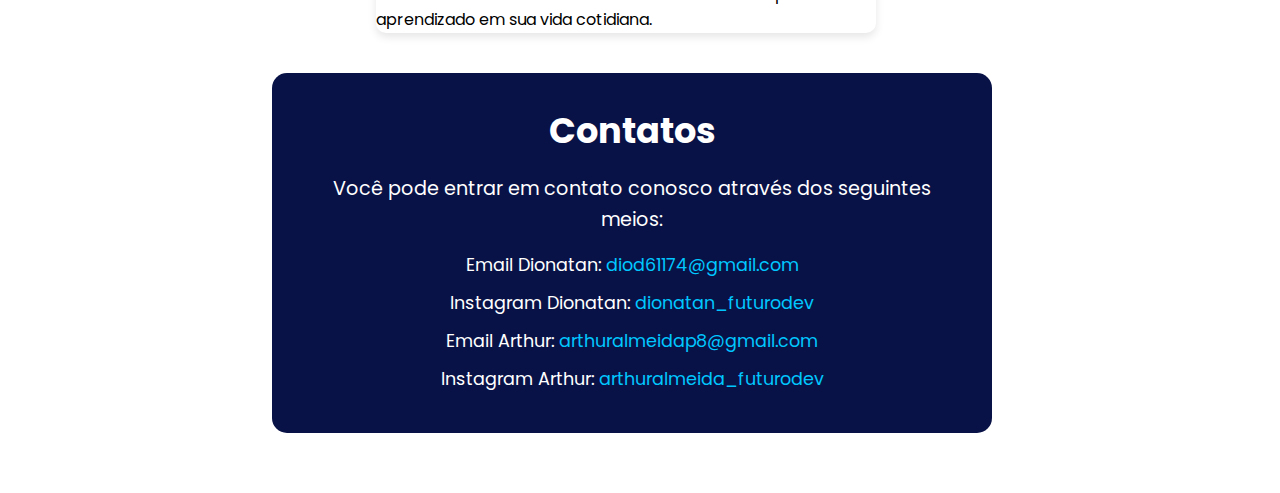
==== commit ebf1d560: "dasdsadasdasdas1" ====
--- a/index.html
+++ b/index.html
@@ -3,7 +3,7 @@
 <head>
     <meta charset="UTF-8">
     <meta name="viewport" content="width=device-width, initial-scale=1.0">
-    <title>Gerador - Ambientalismo</title>
+    <title>Inicio - SustentBrasil</title>
     <link rel="preconnect" href="https://fonts.googleapis.com">
 <link rel="preconnect" href="https://fonts.gstatic.com" crossorigin>
 <link rel="shortcut icon" href="https://www.remove.bg/pt-br/upload" type="image/x-icon">
@@ -87,7 +87,7 @@
                     <li>Email Dionatan: <a href="mailto:diod61174@gmail.com">diod61174@gmail.com</a></li>
                     <li>Instagram Dionatan: <a href="https://www.instagram.com/dionatan_futurodev" target="_blank">dionatan_futurodev</a></li>
                     <li>Email Arthur: <a href="mailto:arthuralmeidap8@gmail.com">arthuralmeidap8@gmail.com</a></li>
-                    <li>Instagram Arthur: <a href="https://www.instagram.com/arthuralmeidadev" target="_blank">arthuralmeidadev</a></li>
+                    <li>Instagram Arthur: <a href="https://www.instagram.com/arthuralmeida_futurodev/" target="_blank">arthuralmeida_futurodev</a></li>
                 </ul>
             </div>
         </section>
--- a/styles.css
+++ b/styles.css
@@ -1458,6 +1458,28 @@
     }
 }
 
+@media screen and (max-width: 450px) {
+    #contact {
+        width: 71%;
+        position: absolute;
+        margin-top: 290%;
+        left: 10%;
+    }
+
+    #tip-generator {
+        width: 290px;
+        height: 280px;
+        position: absolute;
+        margin-top: 48%;
+        left: 48%;
+    }
+
+    .header-content {
+        left: -5%;
+    }
+
+}
+
 @media screen and (max-width: 420px) {
     #tip-generator {
         width: 290px;
@@ -1534,6 +1556,59 @@
 
 }
 
+@media screen and (max-height: 550px) {
+    #tip-generator {
+        width: 290px;
+        height: 250px;
+        position: absolute;
+        margin-top: 24%;
+        left: 50%;
+    }
+
+    .header-content {
+        left: -4%;
+    }
+
+}
+
+@media screen and (max-height: 378px) {
+    .navbar {
+        left: -3%;
+    }
+    
+    #tip-generator {
+        width: 290px;
+        height: 250px;
+        position: absolute;
+        margin-top: 24%;
+        left: 50%;
+    }
+
+    .header-content {
+        left: -6%;
+    }
+
+    .tex-1 {
+        margin-left: 20%;
+        margin-top: 5%;
+    }
+
+    .tex-2 {
+        margin-left: 20%;
+        margin-top: 20%;
+    }
+
+    .tex-3 {
+        margin-left: 20%;
+        margin-top: 20%;
+    }
+
+}
+
+@media sreen and (max-width: 360px) {
+
+}
+
 @media screen and (max-width: 320px) {
     #tip-generator {
         width: 230px;
@@ -1576,4 +1651,11 @@
         transition: background 0.3s, border-radius 0.3s, opacity 0.3s;
     }
 
+    #contact {
+        position: absolute;
+        top: 300%;
+        left: -1%;
+        width: 330px;
+    }
+
 }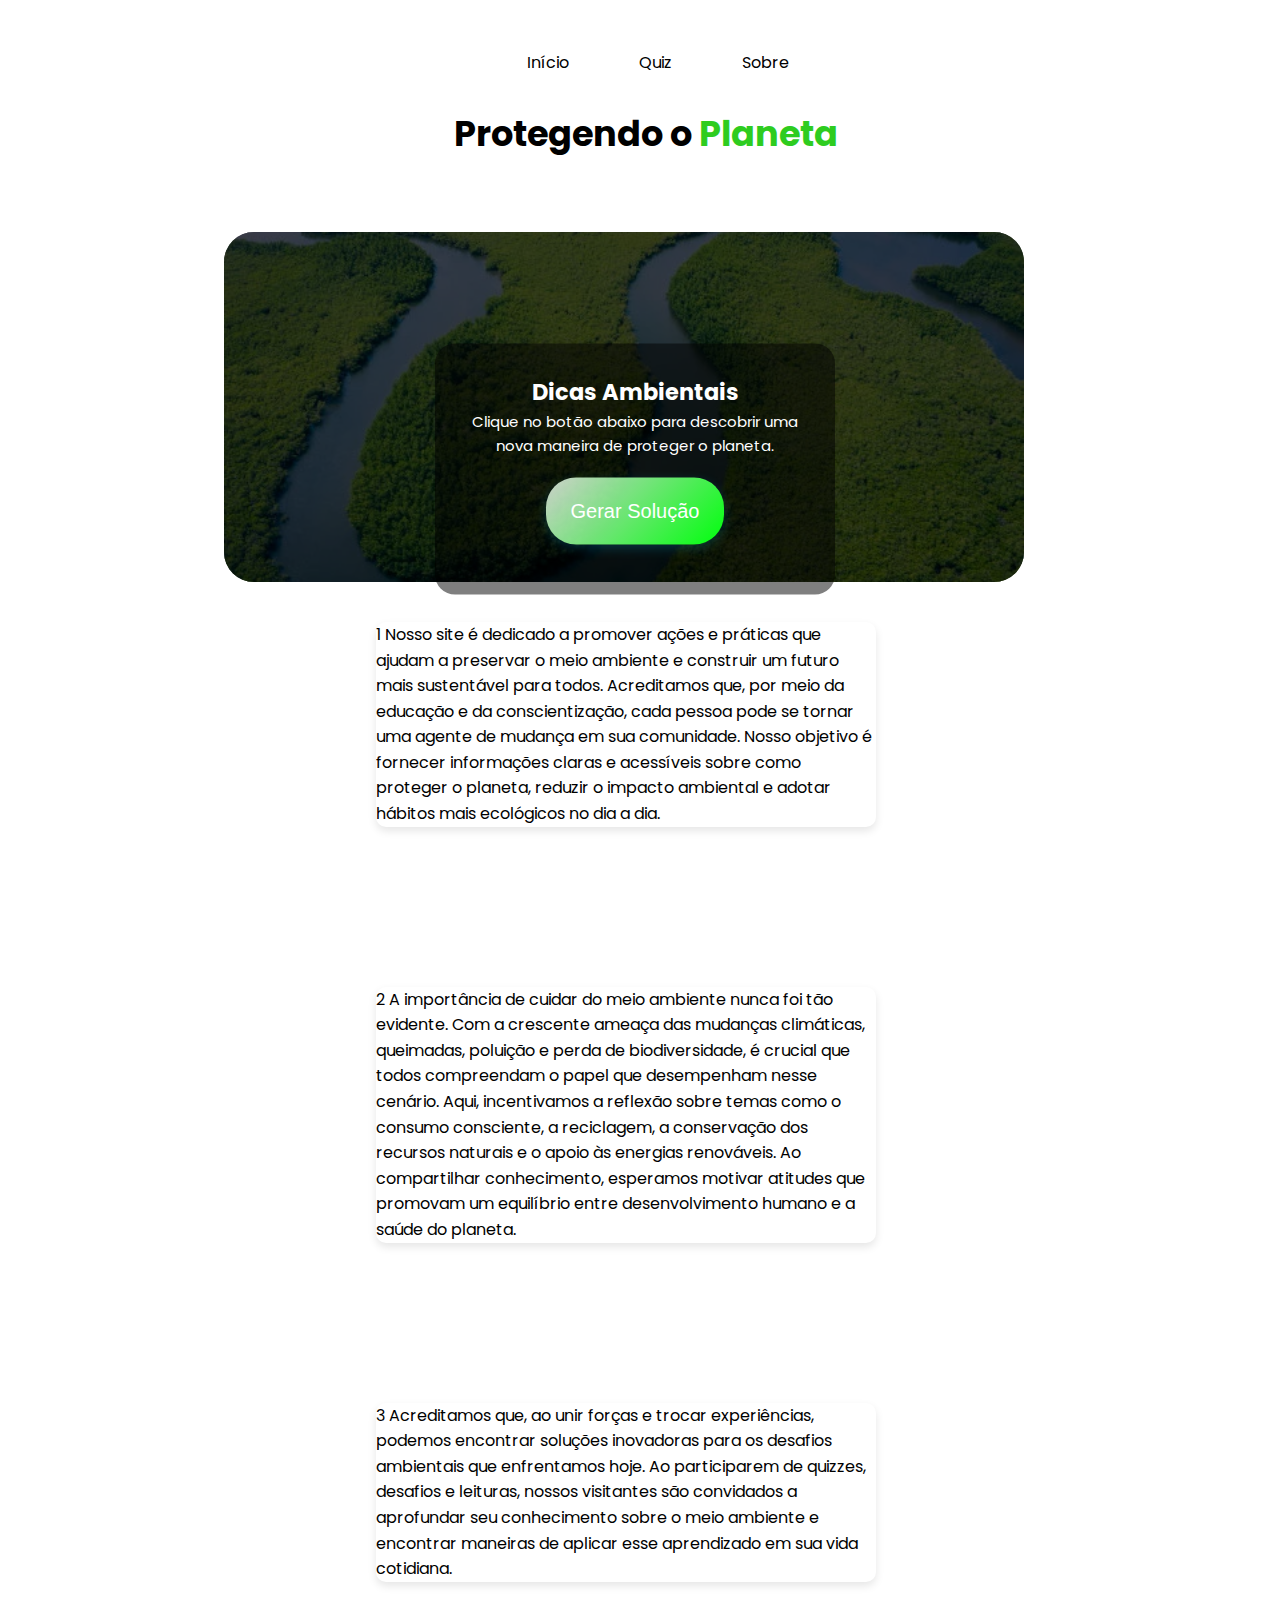
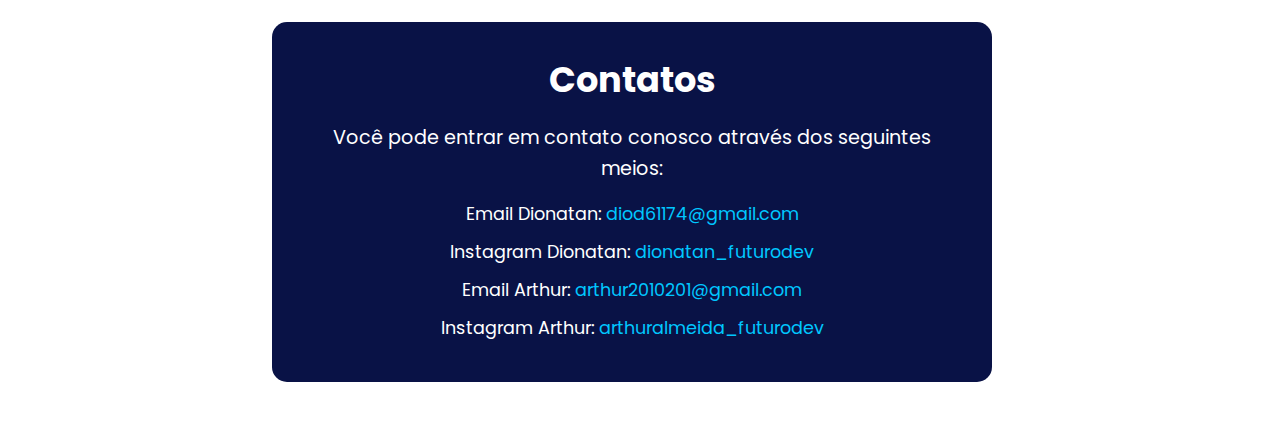
==== commit 0a02716a: "dadasddadsada" ====
--- a/index.html
+++ b/index.html
@@ -71,7 +71,7 @@
 
         <div class="tex-3">
             <p>
-              3  Além de fornecer informações e dicas práticas, nosso site também busca criar uma comunidade de pessoas comprometidas com a sustentabilidade. Acreditamos que, ao unir forças e trocar experiências, podemos encontrar soluções inovadoras para os desafios ambientais que enfrentamos hoje. Ao participarem de quizzes, desafios e leituras, nossos visitantes são convidados a aprofundar seu conhecimento sobre o meio ambiente e encontrar maneiras de aplicar esse aprendizado em sua vida cotidiana.
+              3 Acreditamos que, ao unir forças e trocar experiências, podemos encontrar soluções inovadoras para os desafios ambientais que enfrentamos hoje. Ao participarem de quizzes, desafios e leituras, nossos visitantes são convidados a aprofundar seu conhecimento sobre o meio ambiente e encontrar maneiras de aplicar esse aprendizado em sua vida cotidiana.
             </p>
         </div>
 
@@ -86,7 +86,7 @@
                 <ul class="contact-list">
                     <li>Email Dionatan: <a href="mailto:diod61174@gmail.com">diod61174@gmail.com</a></li>
                     <li>Instagram Dionatan: <a href="https://www.instagram.com/dionatan_futurodev" target="_blank">dionatan_futurodev</a></li>
-                    <li>Email Arthur: <a href="mailto:arthuralmeidap8@gmail.com">arthuralmeidap8@gmail.com</a></li>
+                    <li>Email Arthur: <a href="mailto:arthur2010201@gmail.com">arthur2010201@gmail.com</a></li>
                     <li>Instagram Arthur: <a href="https://www.instagram.com/arthuralmeida_futurodev/" target="_blank">arthuralmeida_futurodev</a></li>
                 </ul>
             </div>
--- a/styles.css
+++ b/styles.css
@@ -1154,9 +1154,54 @@
 /* Para dispositivos com largura de até 768px */
 
  
-
-
-
+@media screen and (max-height: 720px) {
+    #tip-generator {
+        width: 290px;
+        height: 240px;
+        position: absolute;
+        top: 30%;
+        margin-left: 1%;
+    }
+
+    .header-content {
+        margin-left: 10%;
+    }
+
+    .img1 {
+        left: 3%;
+    }
+
+}
+
+@media screen and (max-height: 756px) {
+    #tip-generator {
+        width: 290px;
+        height: 240px;
+        position: absolute;
+        margin-top: 15%;
+        left: 50%;
+    }
+
+    .header-content {
+        left: -5%;
+    }
+
+    .tex-1 {
+        margin-left: 20%;
+        margin-top: 5%;
+    }
+
+    .tex-2 {
+        margin-left: 20%;
+        margin-top: 20%;
+    }
+
+    .tex-3 {
+        margin-left: 20%;
+        margin-top: 20%;
+    }
+
+}
 
 @media screen and (max-width: 720px) {
     #tip-generator {
